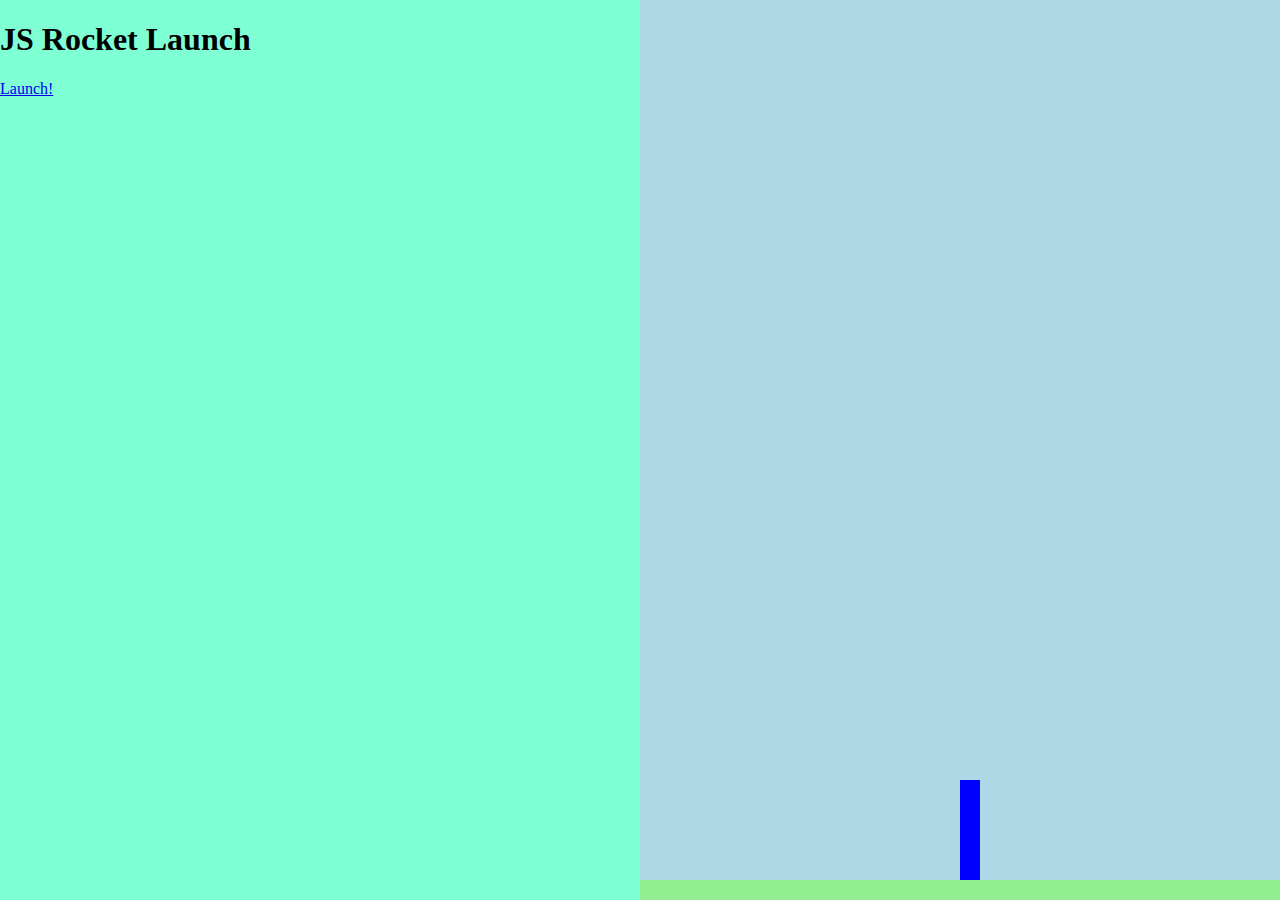
==== rocket.html @ 11bb7a9a "updates" ====
<!DOCTYPE html>
<html>
<head>
	<title>Rocket Launch sequence!</title>
	<link rel="stylesheet" type="text/css" href="css/rocket.css">
	<script type="text/javascript" scr="js_/rocket.js"></script>
</head>
<body class="body-state1">
	<div class="left">
		<div class="state1">
			<h1>JS Rocket Launch</h1>
			<a href="#" class="button" onclick="changeState(2);">Launch!</a>
		</div>
		<div class="state2">
			<h1 id="countdown">10</h1>
			<a href="#" class="button" onclick="changeState(1);">Abort!</a>
		</div>

		<div class="state3">
			<h1>Lift off!</h1>
		</div>

		<div class="state4">
		<h1>Well done!</h1>
		<a href="#" class="button" onclick="changeState(1);">Do it Again!</a>
		</div>

		<div class="state5">
		<h1>Oh No!!!</h1>
		<a href="#" class="button" onclick="changeState(1);">Try Again!</a>
		</div>

	</div>

	<div class="right">
		<div class="ground"></div>
		<div class="rocket"></div>
	</div>



</body>
</html>
---- css/rocket.css ----
.left {
	position: fixed;
	background-color: aquamarine;
	width: 50%;
	height: 100%;
	top: 0;
	left: 0;
}

.right {
position: fixed;
	background-color: lightblue;
	width: 50%;
	height: 100%;
	top: 0;
	right: 0;
}
.ground {
	background-color:lightgreen;
	bottom: 0;
	position: absolute;
	left: 0;
	width: 100%;
	height: 20px;

}


.rocket {
	position: absolute;
	left: 50%;
	bottom: 20px;
	width: 20px;
	height: 100px;
	background-color: blue;
	transition: bottom 10000ms;
}

.rocket.flying {
	bottom: 1000px;
}

.state1,
.state2, 
.state3, 
.state4, 
.state5 {
	display: none;

}

body.body-state1 .state1{ display: block; }
body.body-state2 .state2{ display: block; }
body.body-state3 .state3{ display: block; }
body.body-state4 .state4{ display: block; }
body.body-state5 .state5{ display: block; }

a {

}

a.button {


}
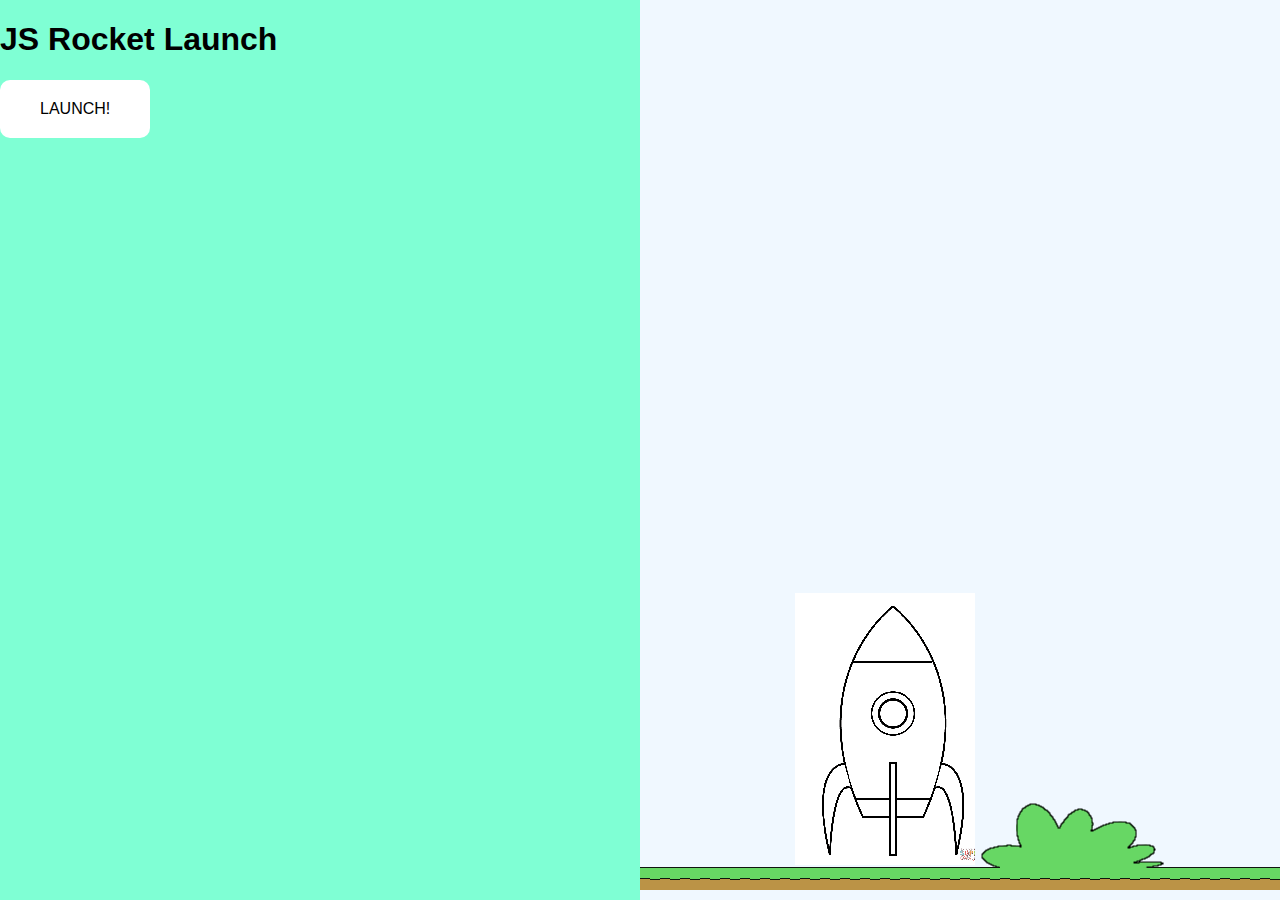
==== commit ae62c65e: "some change" ====
--- a/rocket.html
+++ b/rocket.html
@@ -2,8 +2,9 @@
 <html>
 <head>
 	<title>Rocket Launch sequence!</title>
+	<script type="text/javascript" scr="js_/rocket.js"></script>
 	<link rel="stylesheet" type="text/css" href="css/rocket.css">
-	<script type="text/javascript" scr="js_/rocket.js"></script>
+	
 </head>
 <body class="body-state1">
 	<div class="left">
@@ -35,6 +36,8 @@
 	<div class="right">
 		<div class="ground"></div>
 		<div class="rocket"></div>
+		<div class="nervous" id="nervous"></div>
+		<div class="cant-wait" id="cant-wait"></div>
 	</div>
 
 
--- a/css/rocket.css
+++ b/css/rocket.css
@@ -1,65 +1,134 @@
-.left {
+body{
+	font-family: 'helvetica', 'arial', sans-serif;
+}
+
+.left{
+	background-color: aquamarine;
 	position: fixed;
-	background-color: aquamarine;
 	width: 50%;
 	height: 100%;
 	top: 0;
 	left: 0;
 }
 
-.right {
-position: fixed;
-	background-color: lightblue;
+.interface{
+	text-align: center;
+	padding: 20px;
+}
+
+a.button{
+	display: inline-block;
+	background-color: white;
+	color: black;
+	padding: 20px 40px;
+	text-decoration: none;
+	border-radius: 10px;
+	text-transform: uppercase;
+	transition: color 300ms;
+}
+
+a:hover{
+	color: red;
+}
+
+.right{
+	background-color: aliceblue;
+	position: fixed;
 	width: 50%;
 	height: 100%;
 	top: 0;
 	right: 0;
 }
-.ground {
-	background-color:lightgreen;
-	bottom: 0;
+
+.ground{
+	background: url('../img/ground.png') no-repeat center 0;
 	position: absolute;
+	bottom: 10px;
 	left: 0;
 	width: 100%;
-	height: 20px;
+	height: 100px;
+}
 
+.nervous{
+	position: absolute;
+	bottom: 220px;
+	left: 50%;
+	background: url('../img/nervous.png') no-repeat 0 0;
+	width: 223px;
+	height: 100px;
+	margin-left: -180px;
+	display: none;
+}
+.nervous.show{
+	display: block;
+}
+
+.cant-wait{
+	position: absolute;
+	bottom: 220px;
+	left: 50%;
+	background: url('../img/cant-wait.png') no-repeat 0 0;
+	width: 206px;
+	height: 65px;
+	display: none;
+}
+.cant-wait.show{
+	display: block;
+}
+
+.rocket{
+	position: absolute;
+	left: 50%;
+	bottom: 35px;
+	width: 180px;
+	height: 272px;
+	margin-left: -165.5px;
+	background: url('../img/rocket-state1.png') no-repeat 0 0;
+	transition: bottom 10000ms;
+}
+
+/* rocket bg image */
+body.body-state2 .rocket{
+	background-image: url('../img/rocket-state2.png');
+}
+body.body-state3 .rocket,
+body.body-state4 .rocket{
+	background-image: url('../img/rocket-state3.gif');
+}
+body.body-state5 .rocket{
+	background-image: url('../img/boom.png');
+	width: 209px;
+	height: 200px;
+	margin-left: -104.5px;
 }
 
 
-.rocket {
-	position: absolute;
-	left: 50%;
-	bottom: 20px;
-	width: 20px;
-	height: 100px;
-	background-color: blue;
-	transition: bottom 10000ms;
+body.body-state1 .rocket{
+	transition: none;
 }
-
-.rocket.flying {
+body.body-state3 .rocket,
+body.body-state4 .rocket{
 	bottom: 1000px;
 }
 
 .state1,
-.state2, 
-.state3, 
-.state4, 
-.state5 {
+.state2,
+.state3,
+.state4,
+.state5{
 	display: none;
+}
+
+body.body-state1 .state1{display: block;}
+body.body-state2 .state2{display: block;}
+body.body-state3 .state3{display: block;}
+body.body-state4 .state4{display: block;}
+body.body-state5 .state5{display: block;}
+
+a{
 
 }
 
-body.body-state1 .state1{ display: block; }
-body.body-state2 .state2{ display: block; }
-body.body-state3 .state3{ display: block; }
-body.body-state4 .state4{ display: block; }
-body.body-state5 .state5{ display: block; }
-
-a {
-
-}
-
-a.button {
-
+a.button{
 
 }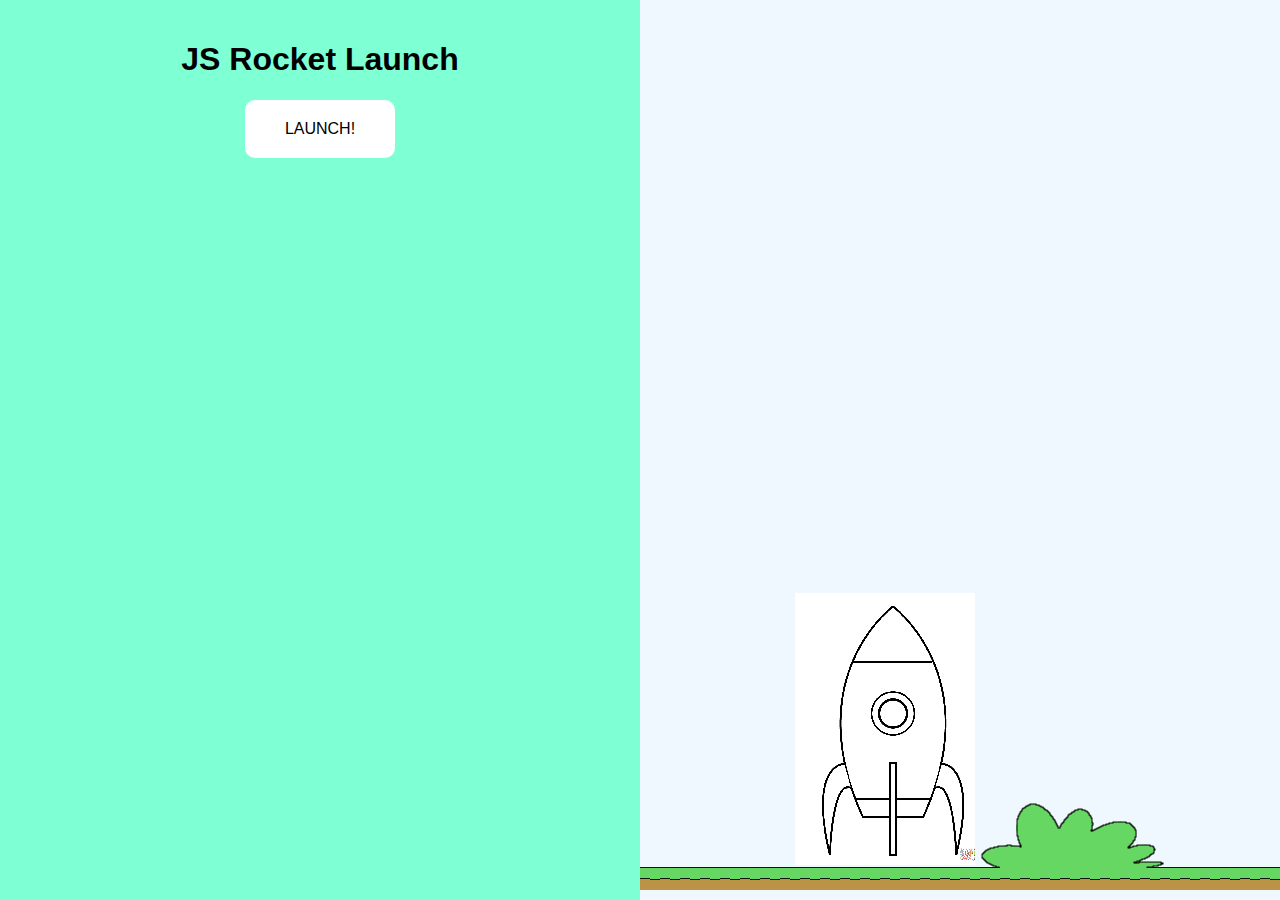
==== commit 2099a4b3: "more changes" ====
--- a/rocket.html
+++ b/rocket.html
@@ -2,31 +2,32 @@
 <html>
 <head>
 	<title>Rocket Launch sequence!</title>
+	
+	<link rel="stylesheet" type="text/css" href="css/rocket.css">
 	<script type="text/javascript" scr="js_/rocket.js"></script>
-	<link rel="stylesheet" type="text/css" href="css/rocket.css">
 	
 </head>
 <body class="body-state1">
 	<div class="left">
-		<div class="state1">
+		<div class="interface state1">
 			<h1>JS Rocket Launch</h1>
 			<a href="#" class="button" onclick="changeState(2);">Launch!</a>
 		</div>
-		<div class="state2">
+		<div class="interface state2">
 			<h1 id="countdown">10</h1>
 			<a href="#" class="button" onclick="changeState(1);">Abort!</a>
 		</div>
 
-		<div class="state3">
+		<div class="interface state3">
 			<h1>Lift off!</h1>
 		</div>
 
-		<div class="state4">
+		<div class="interface state4">
 		<h1>Well done!</h1>
 		<a href="#" class="button" onclick="changeState(1);">Do it Again!</a>
 		</div>
 
-		<div class="state5">
+		<div class="interface state5">
 		<h1>Oh No!!!</h1>
 		<a href="#" class="button" onclick="changeState(1);">Try Again!</a>
 		</div>
